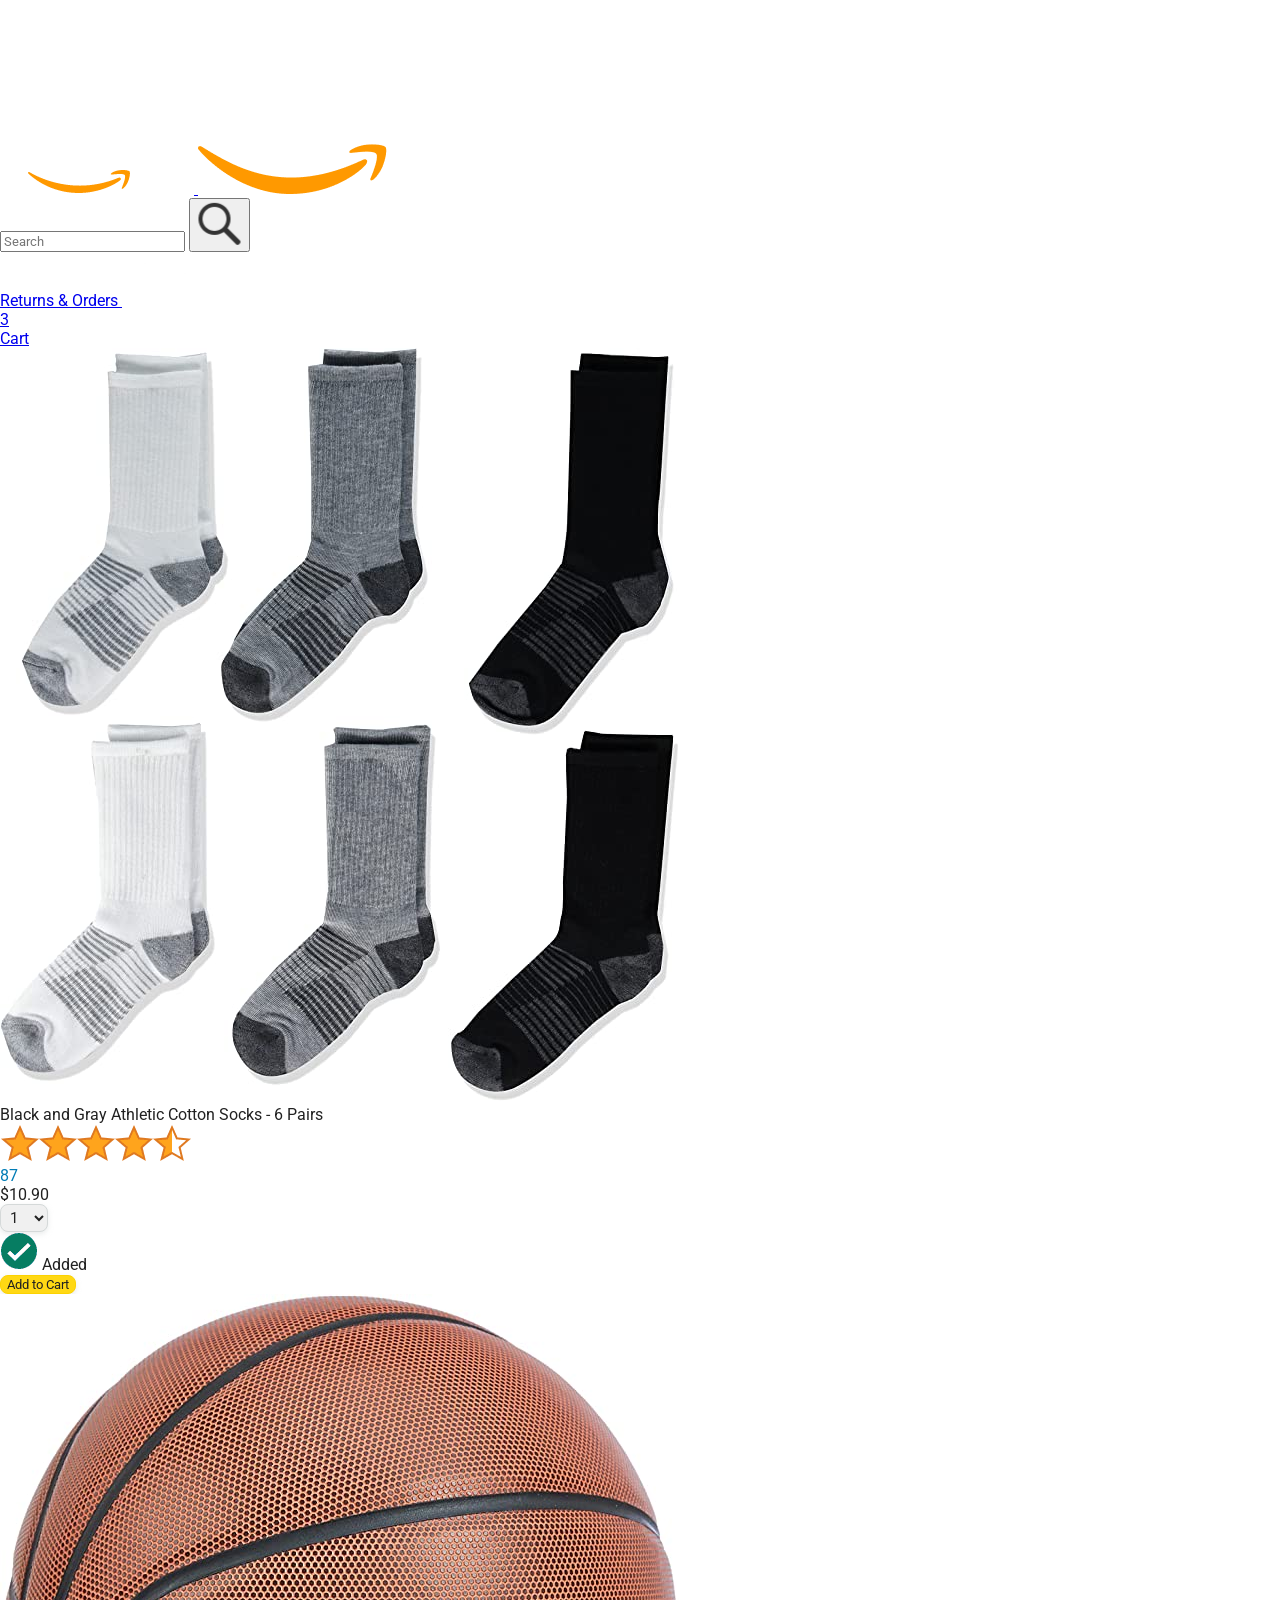
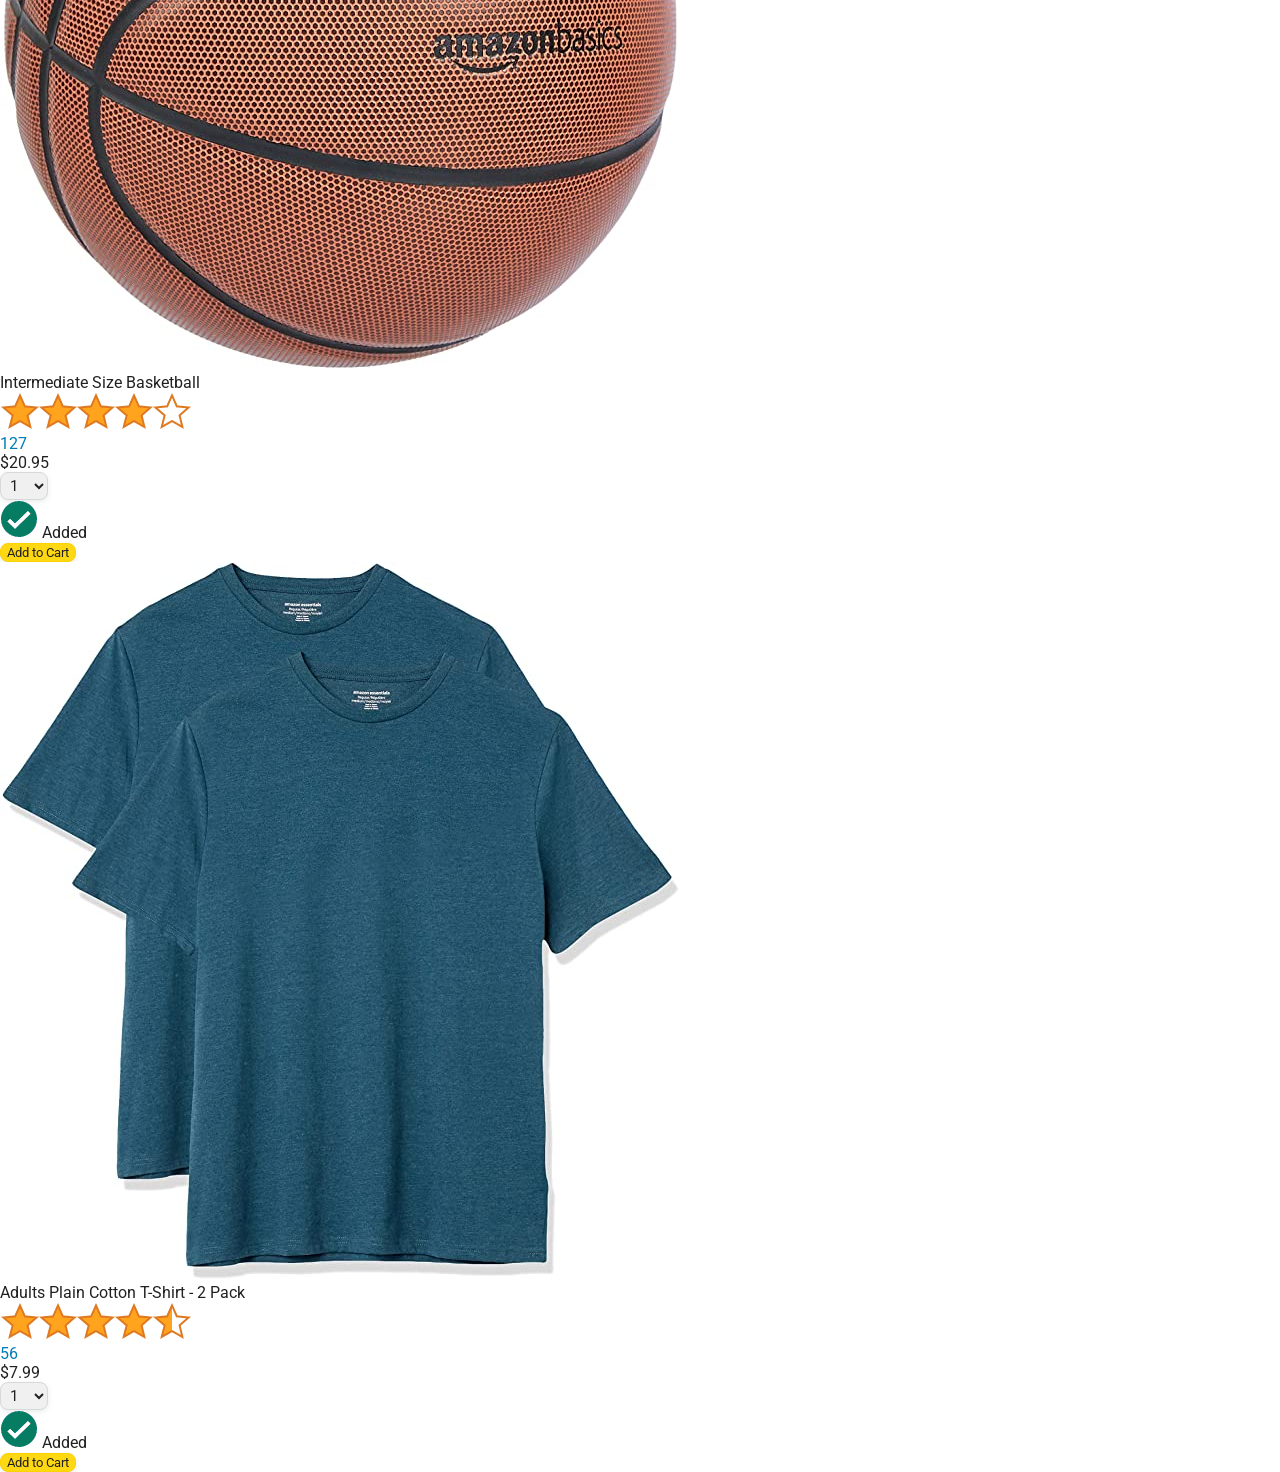
==== amazon.html @ 9725fd31 "Start" ====
<!DOCTYPE html>
<html>
  <head>
    <title>Amazon Project</title>

    <!-- This code is needed for responsive design to work.
      (Responsive design = make the website look good on
      smaller screen sizes like a phone or a tablet). -->
    <meta name="viewport" content="width=device-width, initial-scale=1">

    <!-- Load a font called Roboto from Google Fonts. -->
    <link rel="preconnect" href="https://fonts.googleapis.com">
    <link rel="preconnect" href="https://fonts.gstatic.com" crossorigin>
    <link href="https://fonts.googleapis.com/css2?family=Roboto:wght@400;500;700&display=swap" rel="stylesheet">

    <!-- Here are the CSS files for this page. -->
    <link rel="stylesheet" href="styles/shared/general.css">
    <link rel="stylesheet" href="styles/shared/amazon-header.css">
    <link rel="stylesheet" href="styles/pages/amazon.css">
  </head>
  <body>
    <div class="amazon-header">
      <div class="amazon-header-left-section">
        <a href="amazon.html" class="header-link">
          <img class="amazon-logo"
            src="images/amazon-logo-white.png">
          <img class="amazon-mobile-logo"
            src="images/amazon-mobile-logo-white.png">
        </a>
      </div>

      <div class="amazon-header-middle-section">
        <input class="search-bar" type="text" placeholder="Search">

        <button class="search-button">
          <img class="search-icon" src="images/icons/search-icon.png">
        </button>
      </div>

      <div class="amazon-header-right-section">
        <a class="orders-link header-link" href="orders.html">
          <span class="returns-text">Returns</span>
          <span class="orders-text">& Orders</span>
        </a>

        <a class="cart-link header-link" href="checkout.html">
          <img class="cart-icon" src="images/icons/cart-icon.png">
          <div class="cart-quantity">3</div>
          <div class="cart-text">Cart</div>
        </a>
      </div>
    </div>
    
    <div class="main">
      <div class="products-grid">
        <div class="product-container">
          <div class="product-image-container">
            <img class="product-image"
              src="images/products/athletic-cotton-socks-6-pairs.jpg">
          </div>

          <div class="product-name limit-text-to-2-lines">
            Black and Gray Athletic Cotton Socks - 6 Pairs
          </div>

          <div class="product-rating-container">
            <img class="product-rating-stars"
              src="images/ratings/rating-45.png">
            <div class="product-rating-count link-primary">
              87
            </div>
          </div>

          <div class="product-price">
            $10.90
          </div>

          <div class="product-quantity-container">
            <select>
              <option selected value="1">1</option>
              <option value="2">2</option>
              <option value="3">3</option>
              <option value="4">4</option>
              <option value="5">5</option>
              <option value="6">6</option>
              <option value="7">7</option>
              <option value="8">8</option>
              <option value="9">9</option>
              <option value="10">10</option>
            </select>
          </div>

          <div class="product-spacer"></div>

          <div class="added-to-cart">
            <img src="images/icons/checkmark.png">
            Added
          </div>

          <button class="add-to-cart-button button-primary">
            Add to Cart
          </button>
        </div>

        <div class="product-container">
          <div class="product-image-container">
            <img class="product-image"
              src="images/products/intermediate-composite-basketball.jpg">
          </div>

          <div class="product-name limit-text-to-2-lines">
            Intermediate Size Basketball
          </div>

          <div class="product-rating-container">
            <img class="product-rating-stars"
              src="images/ratings/rating-40.png">
            <div class="product-rating-count link-primary">
              127
            </div>
          </div>

          <div class="product-price">
            $20.95
          </div>

          <div class="product-quantity-container">
            <select>
              <option selected value="1">1</option>
              <option value="2">2</option>
              <option value="3">3</option>
              <option value="4">4</option>
              <option value="5">5</option>
              <option value="6">6</option>
              <option value="7">7</option>
              <option value="8">8</option>
              <option value="9">9</option>
              <option value="10">10</option>
            </select>
          </div>

          <div class="product-spacer"></div>

          <div class="added-to-cart">
            <img src="images/icons/checkmark.png">
            Added
          </div>

          <button class="add-to-cart-button button-primary">
            Add to Cart
          </button>
        </div>

        <div class="product-container">
          <div class="product-image-container">
            <img class="product-image"
              src="images/products/adults-plain-cotton-tshirt-2-pack-teal.jpg">
          </div>

          <div class="product-name limit-text-to-2-lines">
            Adults Plain Cotton T-Shirt - 2 Pack
          </div>

          <div class="product-rating-container">
            <img class="product-rating-stars"
              src="images/ratings/rating-45.png">
            <div class="product-rating-count link-primary">
              56
            </div>
          </div>

          <div class="product-price">
            $7.99
          </div>

          <div class="product-quantity-container">
            <select>
              <option selected value="1">1</option>
              <option value="2">2</option>
              <option value="3">3</option>
              <option value="4">4</option>
              <option value="5">5</option>
              <option value="6">6</option>
              <option value="7">7</option>
              <option value="8">8</option>
              <option value="9">9</option>
              <option value="10">10</option>
            </select>
          </div>

          <div class="product-spacer"></div>

          <div class="added-to-cart">
            <img src="images/icons/checkmark.png">
            Added
          </div>

          <button class="add-to-cart-button button-primary">
            Add to Cart
          </button>
        </div>
      </div>
    </div>
  </body>
</html>
---- styles/shared/general.css ----
body {
  font-family: Roboto, Arial;
  color: rgb(33, 33, 33);
  /* The <body> element has a default margin of 8px
     on all sides. This removes the default margins. */
  margin: 0;
}

/* <p> elements have a default margin on the top
   and bottom. This removes the default margins. */
p {
  margin: 0;
}

button {
  cursor: pointer;
}

select {
  cursor: pointer;
}

input, select, button {
  font-family: Roboto, Arial;
}

.button-primary {
  color: rgb(33, 33, 33);
  background-color: rgb(255, 216, 20);
  border: 1px solid rgb(252, 210, 0);
  border-radius: 8px;
  cursor: pointer;
  box-shadow: 0 2px 5px rgba(213, 217, 217, 0.5);
}

.button-primary:hover {
  background-color: rgb(247, 202, 0);
  border: 1px solid rgb(242, 194, 0);
}

.button-primary:active {
  background: rgb(255, 216, 20);
  border-color: rgb(252, 210, 0);
  box-shadow: none;
}

.button-secondary {
  color: rgb(33, 33, 33);
  background: white;
  border: 1px solid rgb(213, 217, 217);
  border-radius: 8px;
  cursor: pointer;
  box-shadow: 0 2px 5px rgba(213, 217, 217, 0.5);
}

.button-secondary:hover {
  background-color: rgb(247, 250, 250);
}

.button-secondary:active {
  background-color: rgb(237, 253, 255);
  box-shadow: none;
}

/* These styles will limit text to 2 lines. Anything
   beyond 2 lines will be replaced with "..."
   You can find this code by using an A.I. tool or by
   searching in Google.
   https://css-tricks.com/almanac/properties/l/line-clamp/ */
.limit-text-to-2-lines {
  display: -webkit-box;
  -webkit-line-clamp: 2;
  -webkit-box-orient: vertical;
  overflow: hidden;
}

.link-primary {
  color: rgb(1, 124, 182);
  cursor: pointer;
}

.link-primary:hover {
  color: rgb(196, 80, 0);
}

/* Styles for dropdown selectors. */
select {
  color: rgb(33, 33, 33);
  background-color: rgb(240, 240, 240);
  border: 1px solid rgb(213, 217, 217);
  border-radius: 8px;
  padding: 3px 5px;
  font-size: 15px;
  cursor: pointer;
  box-shadow: 0 2px 5px rgba(213, 217, 217, 0.5);
}

select:focus,
input:focus {
  outline: 2px solid rgb(255, 153, 0);
}
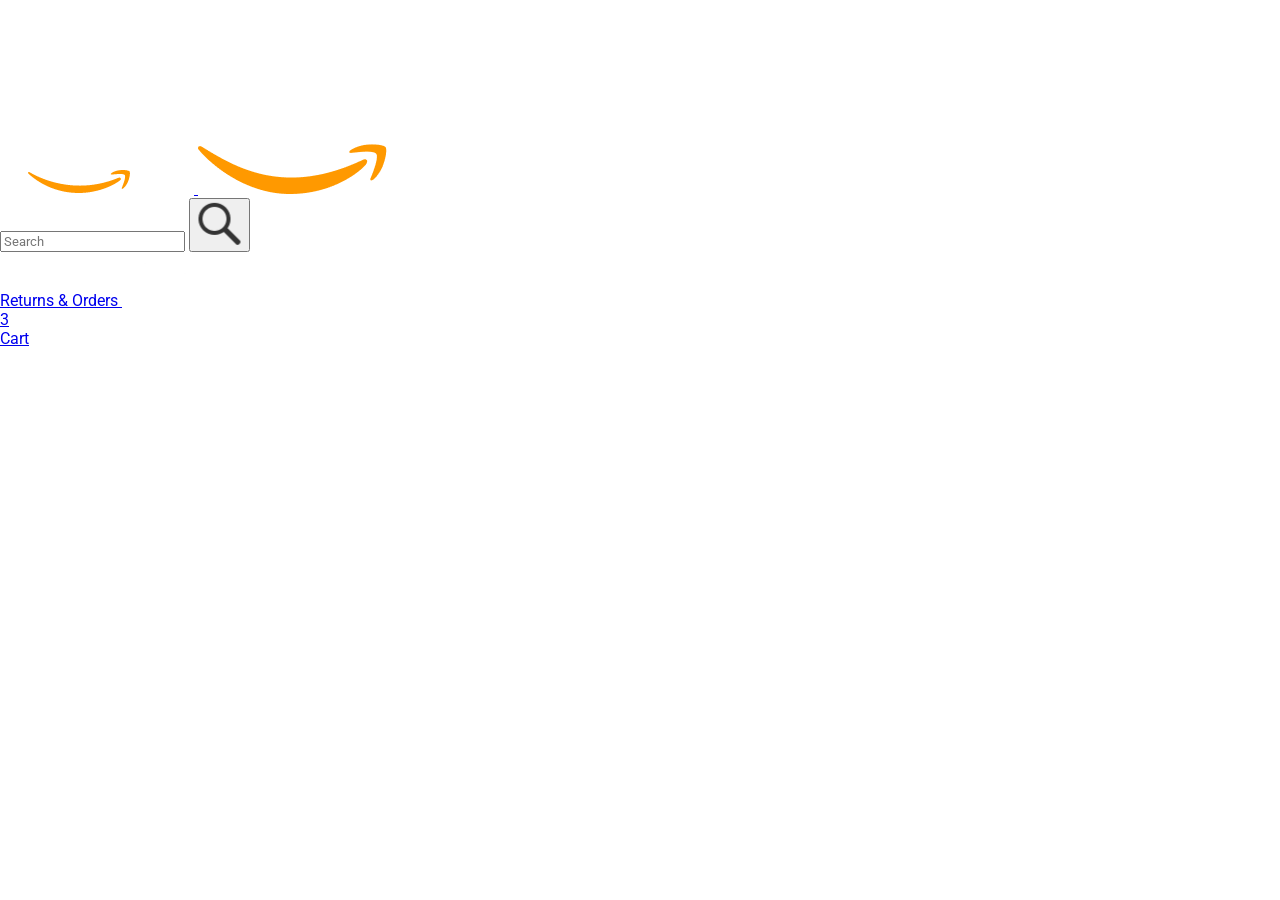
==== commit adf8d18e: "Update2" ====
--- a/amazon.html
+++ b/amazon.html
@@ -52,154 +52,10 @@
     </div>
     
     <div class="main">
-      <div class="products-grid">
-        <div class="product-container">
-          <div class="product-image-container">
-            <img class="product-image"
-              src="images/products/athletic-cotton-socks-6-pairs.jpg">
-          </div>
+      <div class="products-grid js-products-grid"></div>
+    </div>
 
-          <div class="product-name limit-text-to-2-lines">
-            Black and Gray Athletic Cotton Socks - 6 Pairs
-          </div>
-
-          <div class="product-rating-container">
-            <img class="product-rating-stars"
-              src="images/ratings/rating-45.png">
-            <div class="product-rating-count link-primary">
-              87
-            </div>
-          </div>
-
-          <div class="product-price">
-            $10.90
-          </div>
-
-          <div class="product-quantity-container">
-            <select>
-              <option selected value="1">1</option>
-              <option value="2">2</option>
-              <option value="3">3</option>
-              <option value="4">4</option>
-              <option value="5">5</option>
-              <option value="6">6</option>
-              <option value="7">7</option>
-              <option value="8">8</option>
-              <option value="9">9</option>
-              <option value="10">10</option>
-            </select>
-          </div>
-
-          <div class="product-spacer"></div>
-
-          <div class="added-to-cart">
-            <img src="images/icons/checkmark.png">
-            Added
-          </div>
-
-          <button class="add-to-cart-button button-primary">
-            Add to Cart
-          </button>
-        </div>
-
-        <div class="product-container">
-          <div class="product-image-container">
-            <img class="product-image"
-              src="images/products/intermediate-composite-basketball.jpg">
-          </div>
-
-          <div class="product-name limit-text-to-2-lines">
-            Intermediate Size Basketball
-          </div>
-
-          <div class="product-rating-container">
-            <img class="product-rating-stars"
-              src="images/ratings/rating-40.png">
-            <div class="product-rating-count link-primary">
-              127
-            </div>
-          </div>
-
-          <div class="product-price">
-            $20.95
-          </div>
-
-          <div class="product-quantity-container">
-            <select>
-              <option selected value="1">1</option>
-              <option value="2">2</option>
-              <option value="3">3</option>
-              <option value="4">4</option>
-              <option value="5">5</option>
-              <option value="6">6</option>
-              <option value="7">7</option>
-              <option value="8">8</option>
-              <option value="9">9</option>
-              <option value="10">10</option>
-            </select>
-          </div>
-
-          <div class="product-spacer"></div>
-
-          <div class="added-to-cart">
-            <img src="images/icons/checkmark.png">
-            Added
-          </div>
-
-          <button class="add-to-cart-button button-primary">
-            Add to Cart
-          </button>
-        </div>
-
-        <div class="product-container">
-          <div class="product-image-container">
-            <img class="product-image"
-              src="images/products/adults-plain-cotton-tshirt-2-pack-teal.jpg">
-          </div>
-
-          <div class="product-name limit-text-to-2-lines">
-            Adults Plain Cotton T-Shirt - 2 Pack
-          </div>
-
-          <div class="product-rating-container">
-            <img class="product-rating-stars"
-              src="images/ratings/rating-45.png">
-            <div class="product-rating-count link-primary">
-              56
-            </div>
-          </div>
-
-          <div class="product-price">
-            $7.99
-          </div>
-
-          <div class="product-quantity-container">
-            <select>
-              <option selected value="1">1</option>
-              <option value="2">2</option>
-              <option value="3">3</option>
-              <option value="4">4</option>
-              <option value="5">5</option>
-              <option value="6">6</option>
-              <option value="7">7</option>
-              <option value="8">8</option>
-              <option value="9">9</option>
-              <option value="10">10</option>
-            </select>
-          </div>
-
-          <div class="product-spacer"></div>
-
-          <div class="added-to-cart">
-            <img src="images/icons/checkmark.png">
-            Added
-          </div>
-
-          <button class="add-to-cart-button button-primary">
-            Add to Cart
-          </button>
-        </div>
-      </div>
-    </div>
+    <script src="scripts/amazon.js"></script>
+    <script src="data/products.js"></script>
   </body>
 </html>
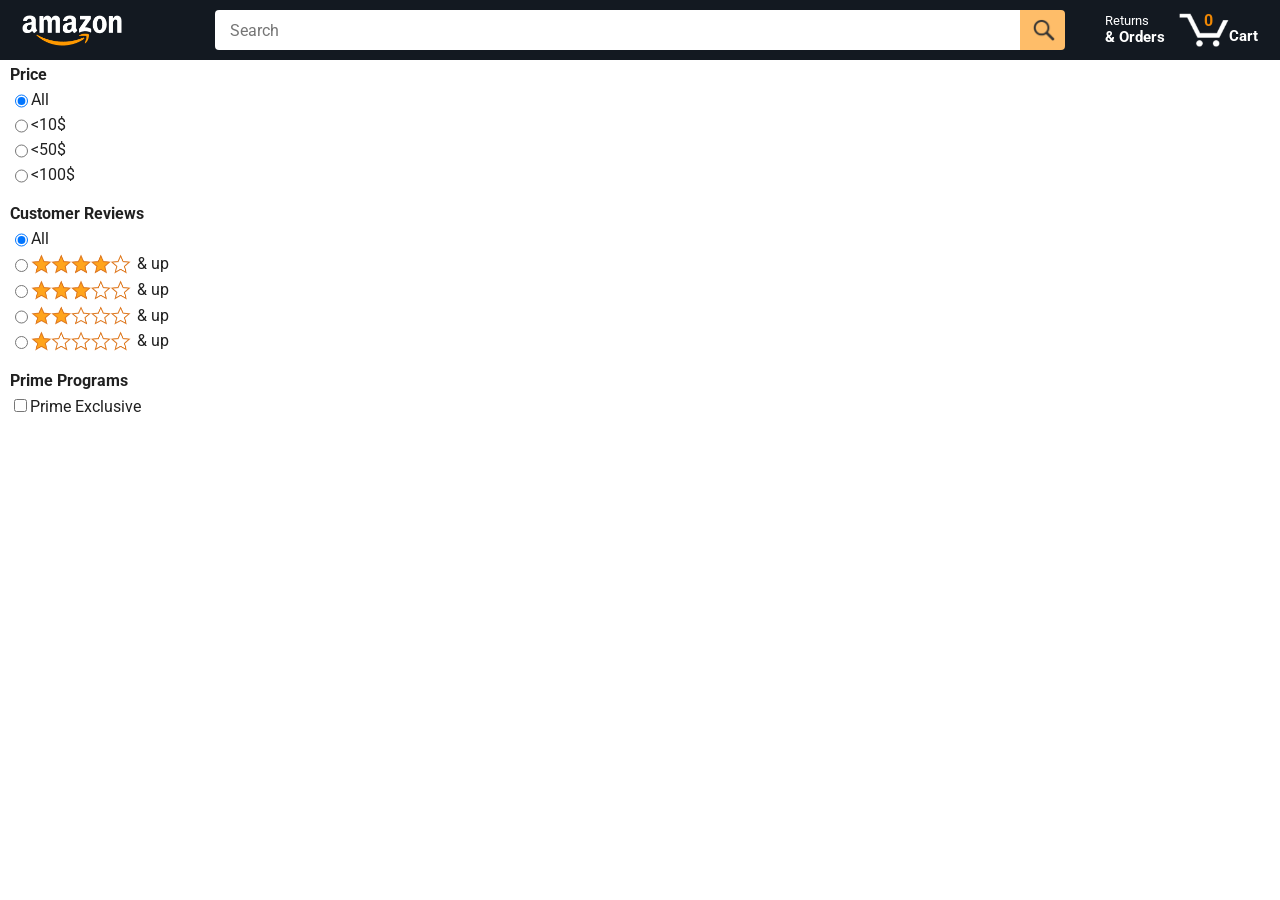
==== commit aa8cdaa1: "Add filtering" ====
--- a/amazon.html
+++ b/amazon.html
@@ -16,6 +16,7 @@
     <!-- Here are the CSS files for this page. -->
     <link rel="stylesheet" href="styles/shared/general.css">
     <link rel="stylesheet" href="styles/shared/amazon-header.css">
+    <link rel="stylesheet" href="styles/shared/amazon-sidebar.css">
     <link rel="stylesheet" href="styles/pages/amazon.css">
   </head>
   <body>
@@ -45,17 +46,41 @@
 
         <a class="cart-link header-link" href="checkout.html">
           <img class="cart-icon" src="images/icons/cart-icon.png">
-          <div class="cart-quantity">3</div>
+          <div class="cart-quantity js-cart-quantity">0</div>
           <div class="cart-text">Cart</div>
         </a>
       </div>
     </div>
     
+    <!-- Sidebar -->
+    <nav class="sidebar">
+        <div class="sidebar-link">
+            <div class="sidebar-name">Price</div>
+            <label class="rating-option"><input type="radio" name="price" value="all" checked>All</label>
+            <label class="rating-option"><input type="radio" name="price" value="10">&lt;10$</label>
+            <label class="rating-option"><input type="radio" name="price" value="50">&lt;50$</label>
+            <label class="rating-option"><input type="radio" name="price" value="100">&lt;100$</label>
+        </div>
+        <div class="sidebar-link">
+            <div class="sidebar-name">Customer Reviews</div>
+            <label class="rating-option"><input type="radio" name="reviews" value="all" checked>All</label>
+            <label class="rating-option"><input type="radio" name="reviews" value="4"><img class="product-rating-stars" src="images/ratings/rating-40.png"><span>& up</span></label>
+            <label class="rating-option"><input type="radio" name="reviews" value="3"><img class="product-rating-stars" src="images/ratings/rating-30.png"><span>& up</span></label>
+            <label class="rating-option"><input type="radio" name="reviews" value="2"><img class="product-rating-stars" src="images/ratings/rating-20.png"><span>& up</span></label>
+            <label class="rating-option"><input type="radio" name="reviews" value="1"><img class="product-rating-stars" src="images/ratings/rating-10.png"><span>& up</span></label>
+        </div>
+        <div class="sidebar-link">
+            <div class="sidebar-name">Prime Programs</div>
+            <label><input type="checkbox">Prime Exclusive</label>
+        </div>
+    </nav>
+
     <div class="main">
       <div class="products-grid js-products-grid"></div>
     </div>
 
+    <script src="data/cart.js"></script>
+    <script src="data/products.js"></script>
     <script src="scripts/amazon.js"></script>
-    <script src="data/products.js"></script>
   </body>
 </html>
--- a/styles/shared/amazon-header.css
+++ b/styles/shared/amazon-header.css
@@ -0,0 +1,150 @@
+.amazon-header {
+  z-index: 2;
+  background-color: rgb(19, 25, 33);
+  color: white;
+  padding-left: 15px;
+  padding-right: 15px;
+
+  display: flex;
+  align-items: center;
+  justify-content: space-between;
+
+  position: fixed;
+  top: 0;
+  left: 0;
+  right: 0;
+  height: 60px;
+}
+
+.amazon-header-left-section {
+  width: 180px;
+}
+
+@media (max-width: 800px) {
+  .amazon-header-left-section {
+    width: unset;
+  }
+}
+
+.header-link {
+  display: inline-block;
+  padding: 6px;
+  border-radius: 2px;
+  cursor: pointer;
+  text-decoration: none;
+  border: 1px solid rgba(0, 0, 0, 0);
+}
+
+.header-link:hover {
+  border: 1px solid white;
+}
+
+.amazon-logo {
+  width: 100px;
+  margin-top: 5px;
+}
+
+.amazon-mobile-logo {
+  display: none;
+}
+
+@media (max-width: 575px) {
+  .amazon-logo {
+    display: none;
+  }
+
+  .amazon-mobile-logo {
+    display: block;
+    height: 35px;
+    margin-top: 5px;
+  }
+}
+
+.amazon-header-middle-section {
+  flex: 1;
+  max-width: 850px;
+  margin-left: 10px;
+  margin-right: 10px;
+  display: flex;
+}
+
+.search-bar {
+  flex: 1;
+  width: 0;
+  font-size: 16px;
+  height: 38px;
+  padding-left: 15px;
+  border: none;
+  border-top-left-radius: 4px;
+  border-bottom-left-radius: 4px;
+  border-top-right-radius: 0;
+  border-bottom-right-radius: 0;
+}
+
+.search-button {
+  background-color: rgb(254, 189, 105);
+  border: none;
+  width: 45px;
+  height: 40px;
+  border-top-right-radius: 4px;
+  border-bottom-right-radius: 4px;
+  flex-shrink: 0;
+}
+
+.search-icon {
+  height: 22px;
+  margin-left: 2px;
+  margin-top: 3px;
+}
+
+.amazon-header-right-section {
+  width: 180px;
+  flex-shrink: 0;
+  display: flex;
+  justify-content: end;
+}
+
+.orders-link {
+  color: white;
+}
+
+.returns-text {
+  display: block;
+  font-size: 13px;
+}
+
+.orders-text {
+  display: block;
+  font-size: 15px;
+  font-weight: 700;
+}
+
+.cart-link {
+  color: white;
+  display: flex;
+  align-items: center;
+  position: relative;
+}
+
+.cart-icon {
+  width: 50px;
+}
+
+.cart-text {
+  margin-top: 12px;
+  font-size: 15px;
+  font-weight: 700;
+}
+
+.cart-quantity {
+  color: rgb(240, 136, 4);
+  font-size: 16px;
+  font-weight: 700;
+
+  position: absolute;
+  top: 4px;
+  left: 22px;
+  
+  width: 26px;
+  text-align: center;
+}
--- a/styles/shared/amazon-sidebar.css
+++ b/styles/shared/amazon-sidebar.css
@@ -0,0 +1,28 @@
+.sidebar {
+    z-index: 1;
+    position: fixed;
+    bottom: 0;
+    left: 0;
+    top: 55px;
+    width: 190px;
+    padding-top: 10px;
+    padding-left: 10px;
+    background-color: rgb(255, 255, 255);
+}
+
+.sidebar-link {
+    display: flex;
+    justify-content: center;
+    flex-direction: column;
+    row-gap: 6px;
+    padding-bottom: 20px;
+}
+
+.rating-option {
+    display: flex;
+    cursor: pointer;
+}
+
+.sidebar-name {
+    font-weight: bold;
+}
--- a/styles/pages/amazon.css
+++ b/styles/pages/amazon.css
@@ -0,0 +1,157 @@
+.main {
+  margin-top: 60px;
+}
+
+.products-grid {
+  display: grid;
+
+  /* - In CSS Grid, 1fr means a column will take up the
+       remaining space in the grid.
+     - If we write 1fr 1fr ... 1fr; 8 times, this will
+       divide the grid into 8 columns, each taking up an
+       equal amount of the space.
+     - repeat(8, 1fr); is a shortcut for repeating "1fr"
+       8 times (instead of typing out "1fr" 8 times).
+       repeat(...) is a special property that works with
+       display: grid; */
+  grid-template-columns: repeat(7, 1fr);
+  margin-left: 200px;
+}
+
+/* @media is used to create responsive design (making the
+   website look good on any screen size). This @media
+   means when the screen width is 2000px or less, we
+   will divide the grid into 7 columns instead of 8. */
+@media (max-width: 2000px) {
+  .products-grid {
+    grid-template-columns: repeat(6, 1fr);
+  }
+}
+
+/* This @media means when the screen width is 1600px or
+   less, we will divide the grid into 6 columns. */
+@media (max-width: 1600px) {
+  .products-grid {
+    grid-template-columns: repeat(5, 1fr);
+  }
+}
+
+@media (max-width: 1300px) {
+  .products-grid {
+    grid-template-columns: repeat(4, 1fr);
+  }
+}
+
+@media (max-width: 1000px) {
+  .products-grid {
+    grid-template-columns: repeat(3, 1fr);
+  }
+}
+
+@media (max-width: 800px) {
+  .products-grid {
+    grid-template-columns: repeat(2, 1fr);
+  }
+}
+
+@media (max-width: 575px) {
+  .products-grid {
+    grid-template-columns: repeat(1, 1fr);
+  }
+}
+
+@media (max-width: 450px) {
+  .products-grid {
+    grid-template-columns: 1fr;
+  }
+}
+
+.product-container {
+  padding-top: 40px;
+  padding-bottom: 25px;
+  padding-left: 25px;
+  padding-right: 25px;
+
+  border-right: 1px solid rgb(231, 231, 231);
+  border-bottom: 1px solid rgb(231, 231, 231);
+
+  display: flex;
+  flex-direction: column;
+}
+
+.product-image-container {
+  display: flex;
+  justify-content: center;
+  align-items: center;
+
+  height: 180px;
+  margin-bottom: 20px;
+}
+
+.product-image {
+  /* Images will overflow their container by default. To
+    prevent this, we set max-width and max-height to 100%
+    so they stay inside their container. */
+  max-width: 100%;
+  max-height: 100%;
+}
+
+.product-name {
+  height: 40px;
+  margin-bottom: 5px;
+}
+
+.product-rating-container {
+  display: flex;
+  align-items: center;
+  margin-bottom: 10px;
+}
+
+.product-rating-stars {
+  width: 100px;
+  margin-right: 6px;
+}
+
+.product-rating-count {
+  color: rgb(1, 124, 182);
+  cursor: pointer;
+  margin-top: 3px;
+}
+
+.product-price {
+  font-weight: 700;
+  margin-bottom: 10px;
+}
+
+.product-quantity-container {
+  margin-bottom: 17px;
+}
+
+.product-spacer {
+  flex: 1;
+}
+
+.added-to-cart {
+  color: rgb(6, 125, 98);
+  font-size: 16px;
+
+  display: flex;
+  align-items: center;
+  margin-bottom: 8px;
+
+  /* At first, the "Added to cart" message will
+     be invisible. Use JavaScript to change the
+     opacity and make it visible. */
+  opacity: 0;
+}
+
+.added-to-cart img {
+  height: 20px;
+  margin-right: 5px;
+}
+
+.add-to-cart-button {
+  width: 100%;
+  padding: 8px;
+  border-radius: 50px;
+}
